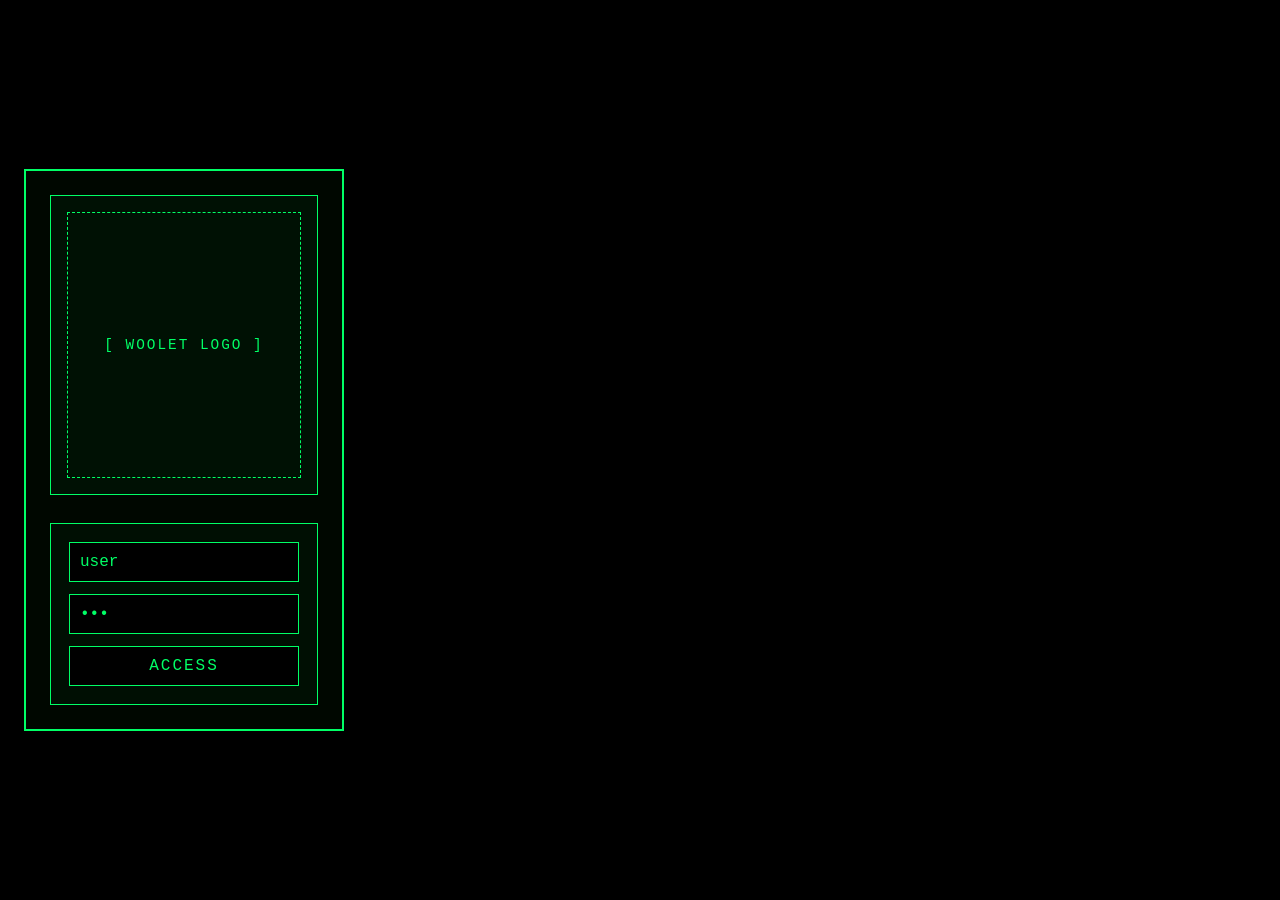
==== index.html @ 7655289e "Primer avance módulo 2." ====
<!DOCTYPE html>
<html lang="es">
<head>
    <!-- Configuración básica del documento HTML -->
    <meta charset="UTF-8">
    <meta name="viewport" content="width=device-width, initial-scale=1.0">

    <!-- Título visible en la pestaña del navegador -->
    <title>M2.WOOLET</title>

    <!-- Conexión con la hoja de estilos externa -->
    <link rel="stylesheet" href="style.css">
</head>
<body>

    <!-- Contenedor general de la interfaz -->
    <main class="woolet-container">

        <!-- Caja superior destinada al logo de la wallet -->
        <section class="logo-box">
            <!-- Placeholder: aquí más adelante irá la imagen del logo -->
            <div class="logo-placeholder">
                [ WOOLET LOGO ]
            </div>
        </section>

        <!-- Caja inferior para autenticación de usuario -->
        <section class="auth-box">

            <!-- Campo para ingresar el usuario -->
            <input 
                type="text" 
                class="terminal-input" 
                value="user"
                aria-label="Usuario"
            >

            <!-- Campo para ingresar la clave -->
            <input 
                type="password" 
                class="terminal-input" 
                value="key"
                aria-label="Clave"
            >

            <!-- Botón de acceso inicial -->
            <button class="access-button">
                ACCESS
            </button>

        </section>

    </main>

</body>
</html>
---- style.css ----
/* Reset básico para controlar espacios iniciales del navegador */
* {
    margin: 0;
    padding: 0;
    box-sizing: border-box;
}

/* Estilo general del cuerpo: fondo oscuro y estética de terminal */
body {
    min-height: 100vh;
    background-color: #000;
    color: #00ff66;
    font-family: "Courier New", Courier, monospace;

    display: flex;
    justify-content: flex-start;
    align-items: center;

    padding-left: 24px;
}

/* Contenedor principal con forma de rectángulo vertical */
.woolet-container {
    width: 320px;
    min-height: 560px;
    padding: 24px;

    border: 2px solid #00ff66;
    background-color: rgba(0, 20, 0, 0.35);

    display: flex;
    flex-direction: column;
    align-items: center;
}

/* Caja superior para el logo */
.logo-box {
    width: 100%;
    height: 300px;

    border: 1px solid #00ff66;
    background-color: rgba(0, 255, 102, 0.04);

    display: flex;
    justify-content: center;
    align-items: center;

    padding: 16px;
}

/* Placeholder visual para indicar dónde irá la imagen */
.logo-placeholder {
    width: 100%;
    height: 100%;

    border: 1px dashed #00ff66;

    display: flex;
    justify-content: center;
    align-items: center;

    font-size: 0.9rem;
    letter-spacing: 2px;
    text-align: center;
}

/* Caja inferior de autenticación */
.auth-box {
    width: 100%;
    margin-top: 28px;

    border: 1px solid #00ff66;
    background-color: rgba(0, 255, 102, 0.03);

    padding: 18px;

    display: flex;
    flex-direction: column;
    gap: 12px;
}

/* Inputs con estética de terminal */
.terminal-input {
    width: 100%;
    padding: 10px;

    background-color: #000;
    color: #00ff66;

    border: 1px solid #00ff66;
    font-family: inherit;
    font-size: 1rem;
}

/* Efecto visual al seleccionar un input */
.terminal-input:focus {
    outline: none;
    box-shadow: 0 0 8px #00ff66;
}

/* Botón de acceso */
.access-button {
    padding: 10px;

    background-color: #000;
    color: #00ff66;

    border: 1px solid #00ff66;
    font-family: inherit;
    font-size: 1rem;
    letter-spacing: 2px;

    cursor: pointer;
}

/* Efecto simple al pasar el cursor sobre el botón */
.access-button:hover {
    background-color: #00ff66;
    color: #000;
}
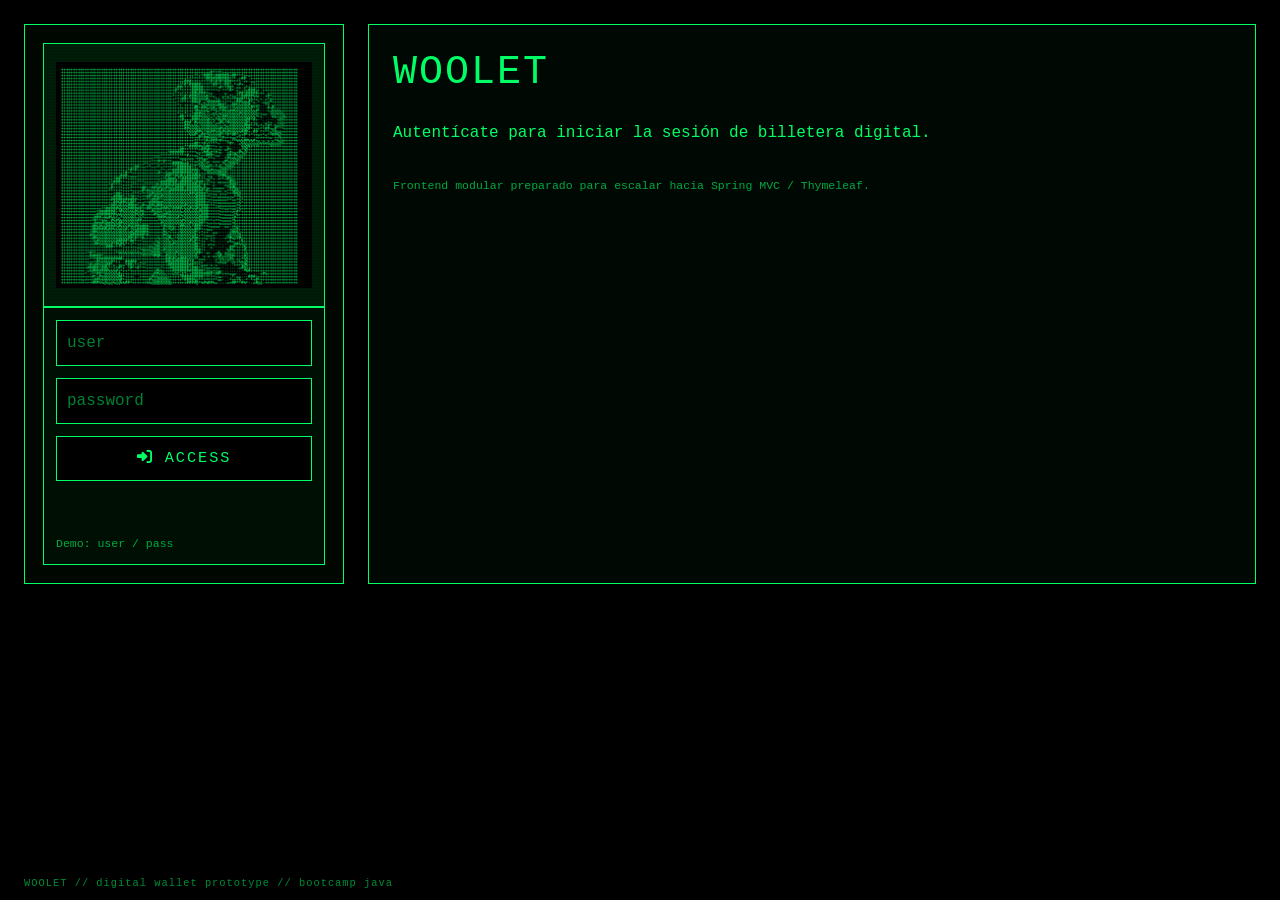
==== commit 1def95d5: "fix: restore github pages entry point" ====
--- a/index.html
+++ b/index.html
@@ -1,56 +1,11 @@
 <!DOCTYPE html>
 <html lang="es">
 <head>
-    <!-- Configuración básica del documento HTML -->
     <meta charset="UTF-8">
-    <meta name="viewport" content="width=device-width, initial-scale=1.0">
-
-    <!-- Título visible en la pestaña del navegador -->
-    <title>M2.WOOLET</title>
-
-    <!-- Conexión con la hoja de estilos externa -->
-    <link rel="stylesheet" href="style.css">
+    <meta http-equiv="refresh" content="0; url=login.html">
+    <title>WOOLET</title>
 </head>
 <body>
-
-    <!-- Contenedor general de la interfaz -->
-    <main class="woolet-container">
-
-        <!-- Caja superior destinada al logo de la wallet -->
-        <section class="logo-box">
-            <!-- Placeholder: aquí más adelante irá la imagen del logo -->
-            <div class="logo-placeholder">
-                [ WOOLET LOGO ]
-            </div>
-        </section>
-
-        <!-- Caja inferior para autenticación de usuario -->
-        <section class="auth-box">
-
-            <!-- Campo para ingresar el usuario -->
-            <input 
-                type="text" 
-                class="terminal-input" 
-                value="user"
-                aria-label="Usuario"
-            >
-
-            <!-- Campo para ingresar la clave -->
-            <input 
-                type="password" 
-                class="terminal-input" 
-                value="key"
-                aria-label="Clave"
-            >
-
-            <!-- Botón de acceso inicial -->
-            <button class="access-button">
-                ACCESS
-            </button>
-
-        </section>
-
-    </main>
-
+    <a href="login.html">Entrar a WOOLET</a>
 </body>
 </html>
